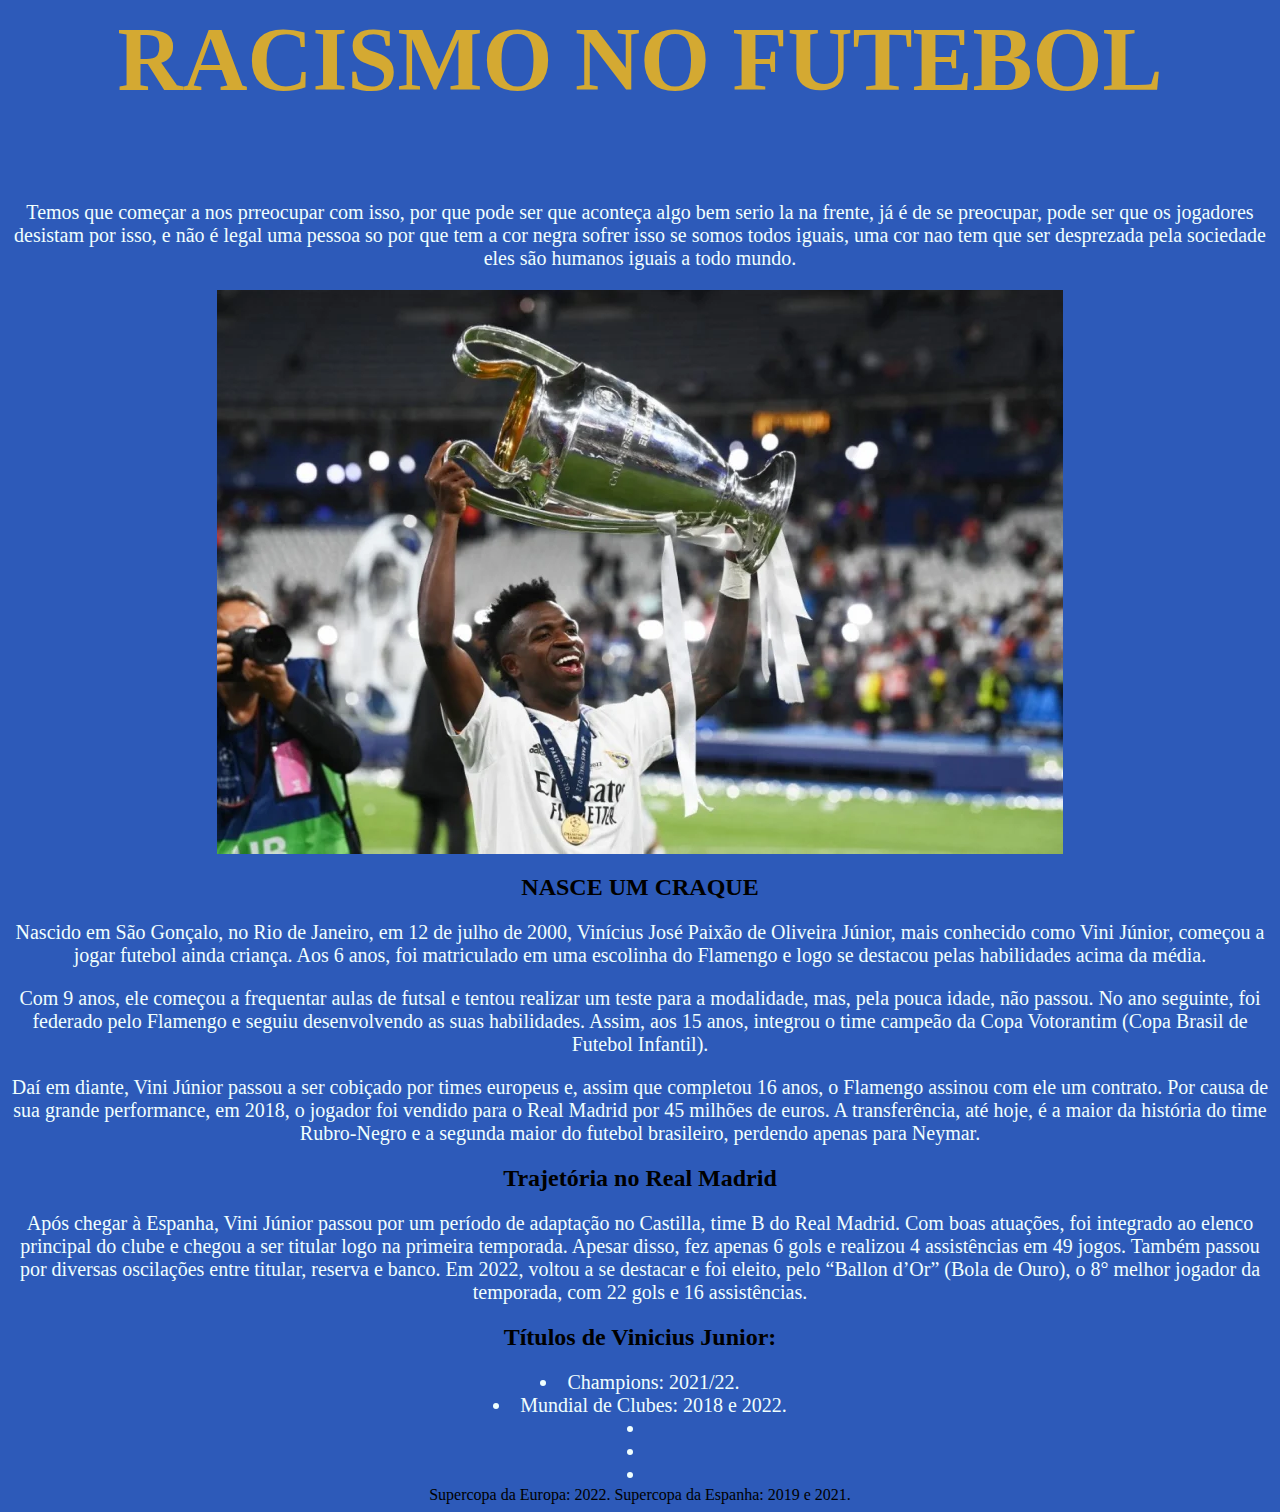
==== index.html @ 4081fe04 "Add files via upload" ====
<meta http-equiv="X-UA-Compatible" content="IE=edge">
    <meta name="viewport" content="width=device-width, initial-scale=1.0">
    
    <link rel="stylesheet" href="style.css">
</head>
<body>
<title>Racismo no futebol</title>
</body>
<title>Racismo no futebol</title>
<center><h3>RACISMO NO FUTEBOL</h3></center>

<p>Temos que começar a nos prreocupar com isso, por que pode ser que aconteça algo bem serio la na frente, já é de se preocupar, pode ser que os jogadores desistam por isso, e não é legal uma pessoa so por que tem a cor negra sofrer isso se somos todos iguais, uma cor nao tem que ser desprezada pela sociedade eles são humanos iguais a todo mundo.<p></center>

<center><img src="6294f189a3c8b.jpeg" alt=""></center>

<center><h2>NASCE UM CRAQUE<h2></center>

<center><p>Nascido em São Gonçalo, no Rio de Janeiro, em 12 de julho de 2000, Vinícius José Paixão de Oliveira Júnior, mais conhecido como Vini Júnior, começou a jogar futebol ainda criança. Aos 6 anos, foi matriculado em uma escolinha do Flamengo e logo se destacou pelas habilidades acima da média.<p>

<p>Com 9 anos, ele começou a frequentar aulas de futsal e tentou realizar um teste para a modalidade, mas, pela pouca idade, não passou. No ano seguinte, foi federado pelo Flamengo e seguiu desenvolvendo as suas habilidades. Assim, aos 15 anos, integrou o time campeão da Copa Votorantim (Copa Brasil de Futebol Infantil).<p>

<p>Daí em diante, Vini Júnior passou a ser cobiçado por times europeus e, assim que completou 16 anos, o Flamengo assinou com ele um contrato. Por causa de sua grande performance, em 2018, o jogador foi vendido para o Real Madrid por 45 milhões de euros. A transferência, até hoje, é a maior da história do time Rubro-Negro e a segunda maior do futebol brasileiro, perdendo apenas para Neymar.<p></center>
   
    <center><h2>Trajetória no Real Madrid</h2><center>

<center><p>Após chegar à Espanha, Vini Júnior passou por um período de adaptação no Castilla, time B do Real Madrid. Com boas atuações, foi integrado ao elenco principal do clube e chegou a ser titular logo na primeira temporada. Apesar disso, fez apenas 6 gols e realizou 4 assistências em 49 jogos. Também passou por diversas oscilações entre titular, reserva e banco. Em 2022, voltou a se destacar e foi eleito, pelo “Ballon d’Or” (Bola de Ouro), o 8° melhor jogador da temporada, com 22 gols e 16 assistências.<p><center>

<center><h2>Títulos de Vinicius Junior:<h2></center>
 <li>Champions: 2021/22.</li>   
    <li>Mundial de Clubes: 2018 e 2022.</li>
    <li></li>
    <li></li>
    <li></li>
    Supercopa da Europa: 2022.
    Supercopa da Espanha: 2019 e 2021.
---- style.css ----
body {
    background-color: rgb(45, 90, 185);
    text-align: justify;
}

h3 {
    color: rgb(212, 169, 50);
    text-align: center;
    font-size: 90px;
}

p {
    color: rgb(240, 255, 254);
    text-align: center;
    font-size: 20px;
}

li {
    color: rgb(240, 255, 254);
    text-align: center;
    font-size: 20px;
}
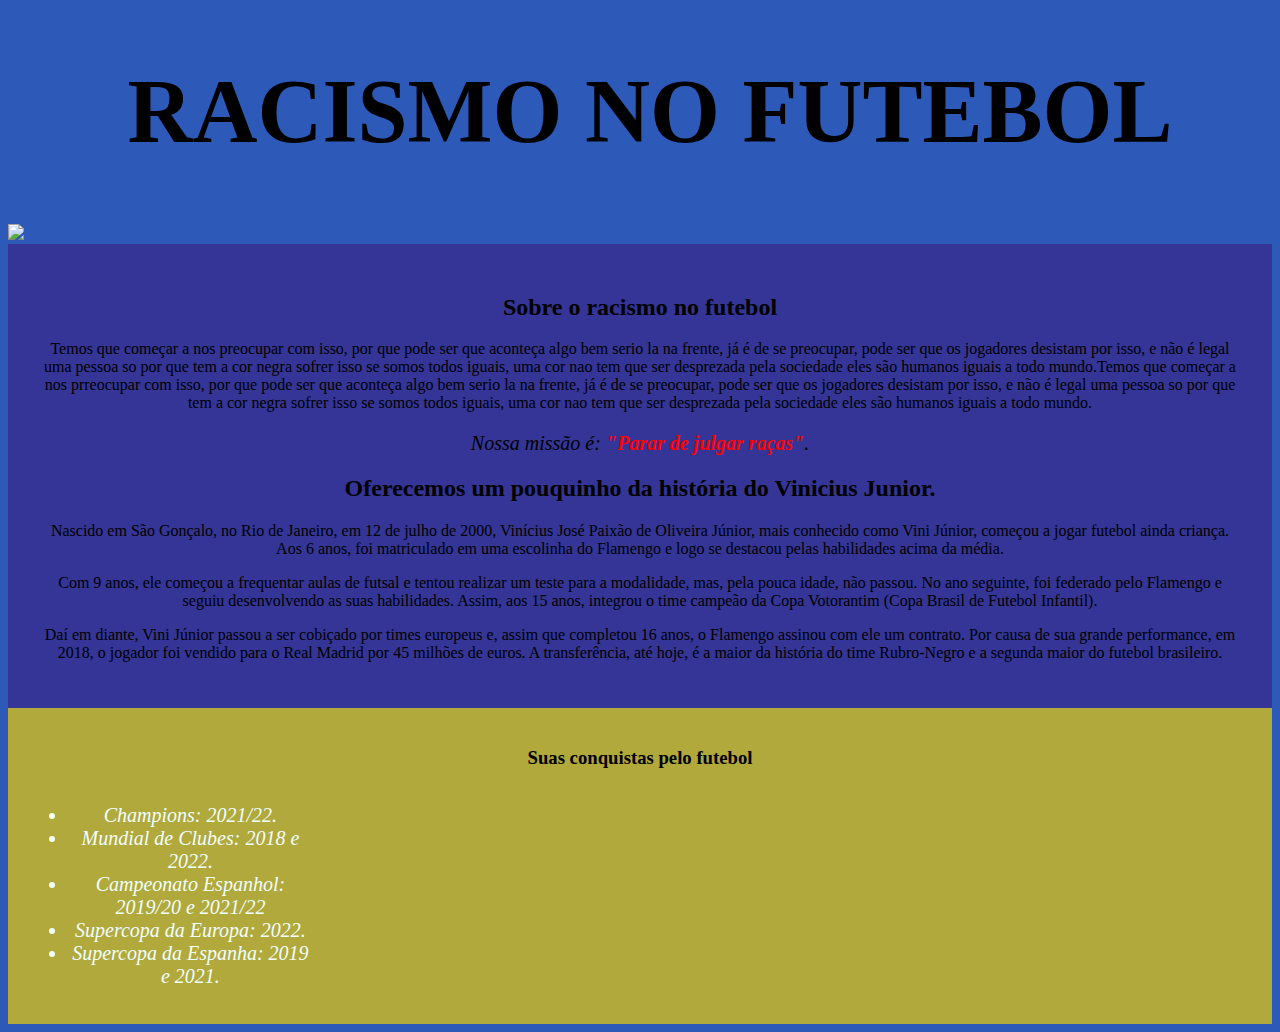
==== commit ba6a14cd: "Add files via upload" ====
--- a/index.html
+++ b/index.html
@@ -1,35 +1,44 @@
-<meta http-equiv="X-UA-Compatible" content="IE=edge">
-    <meta name="viewport" content="width=device-width, initial-scale=1.0">
-    
-    <link rel="stylesheet" href="style.css">
-</head>
-<body>
-<title>Racismo no futebol</title>
-</body>
-<title>Racismo no futebol</title>
-<center><h3>RACISMO NO FUTEBOL</h3></center>
-
-<p>Temos que começar a nos prreocupar com isso, por que pode ser que aconteça algo bem serio la na frente, já é de se preocupar, pode ser que os jogadores desistam por isso, e não é legal uma pessoa so por que tem a cor negra sofrer isso se somos todos iguais, uma cor nao tem que ser desprezada pela sociedade eles são humanos iguais a todo mundo.<p></center>
-
-<center><img src="6294f189a3c8b.jpeg" alt=""></center>
-
-<center><h2>NASCE UM CRAQUE<h2></center>
-
-<center><p>Nascido em São Gonçalo, no Rio de Janeiro, em 12 de julho de 2000, Vinícius José Paixão de Oliveira Júnior, mais conhecido como Vini Júnior, começou a jogar futebol ainda criança. Aos 6 anos, foi matriculado em uma escolinha do Flamengo e logo se destacou pelas habilidades acima da média.<p>
-
-<p>Com 9 anos, ele começou a frequentar aulas de futsal e tentou realizar um teste para a modalidade, mas, pela pouca idade, não passou. No ano seguinte, foi federado pelo Flamengo e seguiu desenvolvendo as suas habilidades. Assim, aos 15 anos, integrou o time campeão da Copa Votorantim (Copa Brasil de Futebol Infantil).<p>
-
-<p>Daí em diante, Vini Júnior passou a ser cobiçado por times europeus e, assim que completou 16 anos, o Flamengo assinou com ele um contrato. Por causa de sua grande performance, em 2018, o jogador foi vendido para o Real Madrid por 45 milhões de euros. A transferência, até hoje, é a maior da história do time Rubro-Negro e a segunda maior do futebol brasileiro, perdendo apenas para Neymar.<p></center>
-   
-    <center><h2>Trajetória no Real Madrid</h2><center>
-
-<center><p>Após chegar à Espanha, Vini Júnior passou por um período de adaptação no Castilla, time B do Real Madrid. Com boas atuações, foi integrado ao elenco principal do clube e chegou a ser titular logo na primeira temporada. Apesar disso, fez apenas 6 gols e realizou 4 assistências em 49 jogos. Também passou por diversas oscilações entre titular, reserva e banco. Em 2022, voltou a se destacar e foi eleito, pelo “Ballon d’Or” (Bola de Ouro), o 8° melhor jogador da temporada, com 22 gols e 16 assistências.<p><center>
-
-<center><h2>Títulos de Vinicius Junior:<h2></center>
- <li>Champions: 2021/22.</li>   
-    <li>Mundial de Clubes: 2018 e 2022.</li>
-    <li></li>
-    <li></li>
-    <li></li>
-    Supercopa da Europa: 2022.
-    Supercopa da Espanha: 2019 e 2021.
+<!DOCTYPE html>
+<html lang="pt-br">
+	<head>
+		<meta charset="UTF-8">
+		<title>RACISMO NO FUTEBOL</title>
+		<link rel="stylesheet" href="style.css">
+	</head>
+
+	<body>
+		<header>
+			<center><h1 class="titulo-principal">RACISMO NO FUTEBOL</h1></center>
+		</header>
+		<img id="banner" src="file:///home/escola/escola/6294f189a3c8b.jpeg">
+		<div class="principal">
+			<h2 class="titulo-centralizado">Sobre o racismo no futebol </h2>
+	 
+			<p>Temos que começar a nos preocupar com isso, por que pode ser que aconteça algo bem serio la na frente, já é de se preocupar, pode ser que os jogadores desistam por isso, e não é legal uma pessoa so por que tem a cor negra sofrer isso se somos todos iguais, uma cor nao tem que ser desprezada pela sociedade eles são humanos iguais a todo mundo.Temos que começar a nos prreocupar com isso, por que pode ser que aconteça algo bem serio la na frente, já é de se preocupar, pode ser que os jogadores desistam por isso, e não é legal uma pessoa so por que tem a cor negra sofrer isso se somos todos iguais, uma cor nao tem que ser desprezada pela sociedade eles são humanos iguais a todo mundo.</p>
+
+			<p id="missao"><em>Nossa missão é: <strong>"Parar de julgar raças"</strong>.</em></p>
+
+			<center><h2>Oferecemos um pouquinho da história do Vinicius Junior.</h2></center>
+
+			<center><p>Nascido em São Gonçalo, no Rio de Janeiro, em 12 de julho de 2000, Vinícius José Paixão de Oliveira Júnior, mais conhecido como Vini Júnior, começou a jogar futebol ainda criança. Aos 6 anos, foi matriculado em uma escolinha do Flamengo e logo se destacou pelas habilidades acima da média.<p>
+
+				<p>Com 9 anos, ele começou a frequentar aulas de futsal e tentou realizar um teste para a modalidade, mas, pela pouca idade, não passou. No ano seguinte, foi federado pelo Flamengo e seguiu desenvolvendo as suas habilidades. Assim, aos 15 anos, integrou o time campeão da Copa Votorantim (Copa Brasil de Futebol Infantil).<p>
+				
+				<p>Daí em diante, Vini Júnior passou a ser cobiçado por times europeus e, assim que completou 16 anos, o Flamengo assinou com ele um contrato. Por causa de sua grande performance, em 2018, o jogador foi vendido para o Real Madrid por 45 milhões de euros. A transferência, até hoje, é a maior da história do time Rubro-Negro e a segunda maior do futebol brasileiro.<p></center>
+		</div>
+
+		<div class="beneficios">
+			<h3 class="titulo-centralizado">Suas conquistas pelo futebol</h3>
+
+			<ul>
+				<li class="itens">Champions: 2021/22.</li>
+				<li class="itens">Mundial de Clubes: 2018 e 2022.</li>
+				<li class="itens">Campeonato Espanhol: 2019/20 e 2021/22</li>
+				<li class="itens">Supercopa da Europa: 2022.</li>
+				<li class="itens">Supercopa da Espanha: 2019 e 2021.</li>
+			</ul>
+
+			
+		</div>
+	</body>
+</html>--- a/style.css
+++ b/style.css
@@ -1,22 +1,67 @@
-body {
-    background-color: rgb(45, 90, 185);
-    text-align: justify;
-}
-
-h3 {
-    color: rgb(212, 169, 50);
-    text-align: center;
-    font-size: 90px;
-}
-
-p {
-    color: rgb(240, 255, 254);
-    text-align: center;
-    font-size: 20px;
-}
-
-li {
-    color: rgb(240, 255, 254);
-    text-align: center;
-    font-size: 20px;
-}+#banner {
+	width:100%;
+}
+
+ .principal{
+	background: #343596;
+	padding: 30px;
+}
+
+  .titulo-principal {
+	padding-left: 20px;
+}
+
+   .titulo-centralizado {
+	text-align: center
+}
+
+p {
+	text-align: center;
+}
+
+#missao {
+	font-size: 20px
+}
+
+em strong {
+	color: #FF0000;
+}
+
+.itens {
+	font-style: italic
+}
+
+.beneficios {
+	background: #b1a93c;
+	padding: 20px;
+}
+
+ul {
+	display: inline-block;
+	vertical-align: top;
+	width: 20%;
+	margin-right: 15%;
+}
+
+.imagembeneficios {
+	width: 50%;
+}
+
+nav a: holder{
+	color: yellow; 
+}
+
+body {
+    background-color: rgb(45, 90, 185);
+    text-align: justify;}
+
+	h1 {
+		
+		text-align: center;
+		font-size: 90px;
+		}
+		li {
+			color: rgb(240, 255, 254);
+			text-align: center;
+			font-size: 20px;
+		}